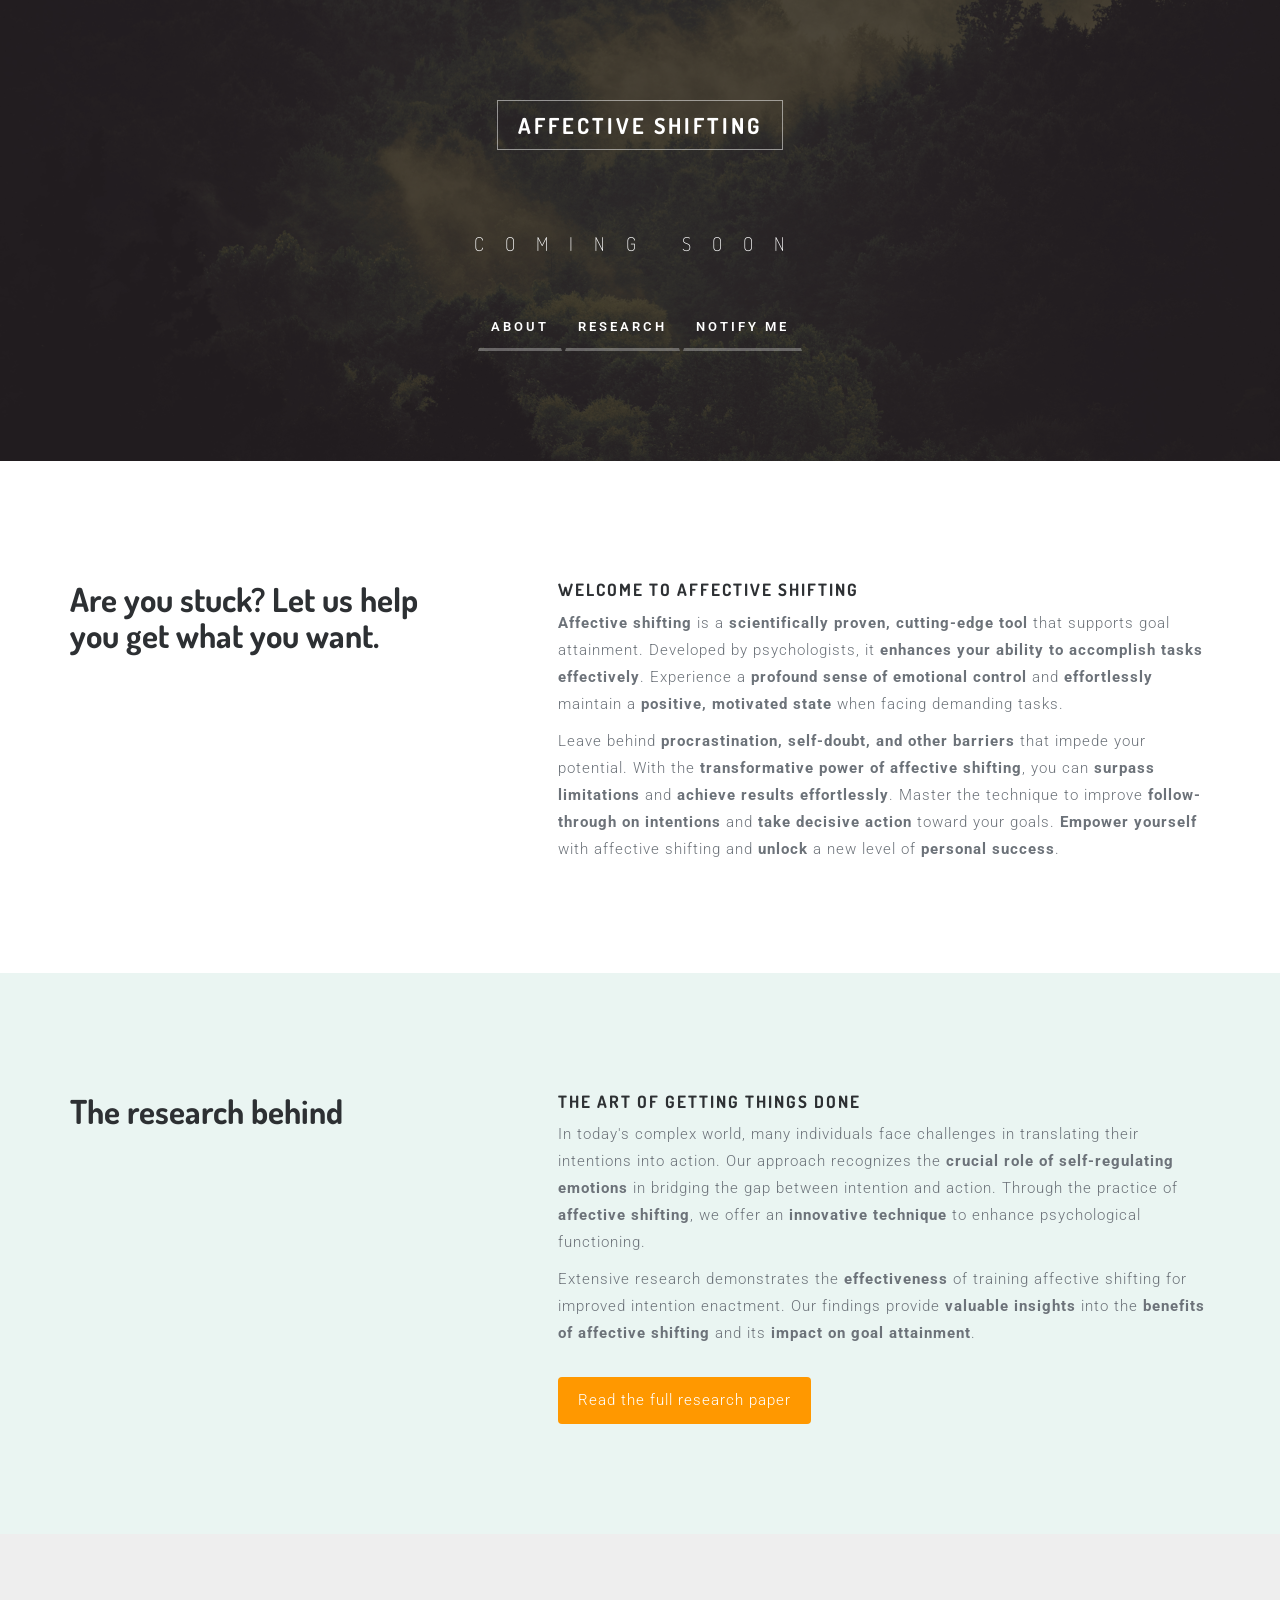
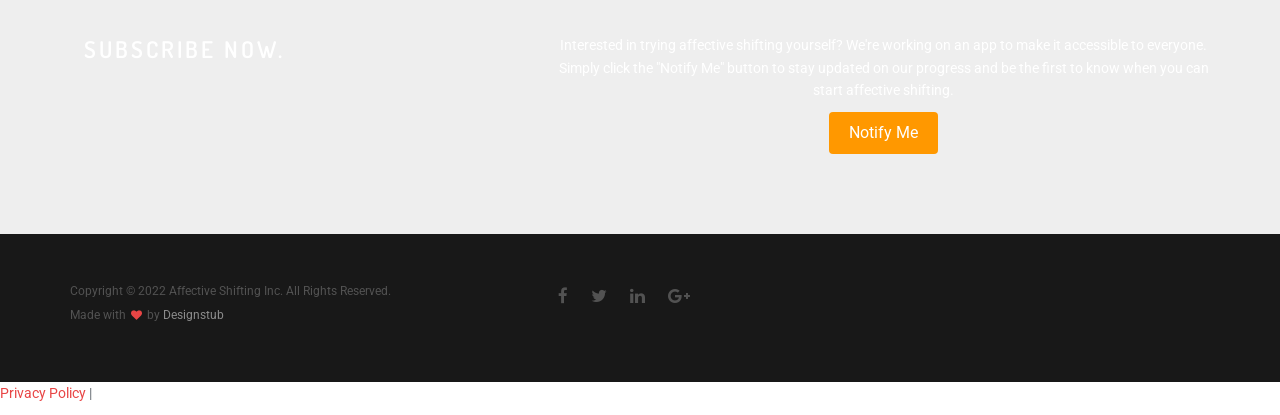
==== index.html @ 2317dc6c "privacy page + footer" ====
<!doctype html>
<!--[if lt IE 7]>      <html class="no-js lt-ie9 lt-ie8 lt-ie7" lang=""> <![endif]-->
<!--[if IE 7]>         <html class="no-js lt-ie9 lt-ie8" lang=""> <![endif]-->
<!--[if IE 8]>         <html class="no-js lt-ie9" lang=""> <![endif]-->
<!--[if gt IE 8]><!-->
<html class="no-js" lang="">
<!--<![endif]-->

<head>
<meta charset="utf-8">
<meta name="description" content="">
<meta name="viewport" content="width=device-width, initial-scale=1">
<title>Affective Shifting</title>
<link rel="stylesheet" href="css/bootstrap.min.css">
<link rel="stylesheet" href="css/main.css">
<link rel="stylesheet" href="css/responsive.css">
<link rel="stylesheet" href="https://maxcdn.bootstrapcdn.com/font-awesome/4.4.0/css/font-awesome.min.css">
</head>

<body>

<!--header section -->
<section class="banner" role="banner">
  <div class="banner-area"> 
    <!-- overlay -->
    <div class="banner-area-gradient"></div>
    <!-- overlay -->
    <div class="inner-bg">
      <div class="container">
        <div class="col-md-10 col-md-offset-1">
          <div class="banner-text text-center"> <a class="logo" href="#">Affective Shifting</a>
            <h1>Coming soon</h1>
            <br><br>
            <a href="#about" class="btn">About</a>
            <a href="#research" class="btn">research</a>
            <a href="#subscribes" class="btn">Notify me</a>
            
          </div>
        </div>
      </div>
    </div>
  </div>
</section>
<!--header section --> 
<!--intro section -->
<section id="about" class="section intro">
  <div class="container">
    <div class="row">
      <div class="col-md-4 col-sm-6">
        <div class="intro-content">
          <h1>Are you stuck? Let us help you get what you want.</h1>
        </div>
        
        <!-- intro --> 
      </div>
      <div class="col-md-7  col-md-offset-1 col-sm-6">
        <div class="intro-content">
          <p><h2>Welcome to Affective Shifting</h2></p>
          <p><b>Affective shifting</b> is a <b>scientifically proven, cutting-edge tool</b> that supports goal attainment. Developed by psychologists, it <b>enhances your ability to accomplish tasks effectively</b>. Experience a <b>profound sense of emotional control </b> and <b>effortlessly</b> maintain a <b>positive, motivated state</b> when facing demanding tasks. </p>
          <p> Leave behind <b>procrastination, self-doubt, and other barriers</b> that impede your potential. With the <b>transformative power of affective shifting</b>, you can <b>surpass limitations</b> and <b>achieve results effortlessly</b>. Master the technique to improve <b>follow-through on intentions</b> and <b>take decisive action</b> toward your goals. <b>Empower yourself</b> with affective shifting and <b>unlock </b>a new level of <b>personal success</b>. </p>
        </div>
        
        <!-- intro --> 
      </div>
    </div>
  </div>

</section>
<!--intro section --> 
<section id="research" class="section intro" style="background-color: #EAF5F2;">
  <div class="container">
    <div class="row">
      <div class="col-md-4 col-sm-6">
        <div class="intro-content">
          <h1>The research behind</h1>
        </div>
      </div>
      <div class="col-md-7 col-md-offset-1 col-sm-6">
        <div class="intro-content">
          <h2>The Art of Getting Things Done</h2>
          <p>In today's complex world, many individuals face challenges in translating their intentions into action. Our approach recognizes the <b>crucial role of self-regulating emotions</b> in bridging the gap between intention and action. Through the practice of <b>affective shifting</b>, we offer an <b>innovative technique</b> to enhance psychological functioning.</p>
          <p>Extensive research demonstrates the <b>effectiveness</b> of training affective shifting for improved intention enactment. Our findings provide <b>valuable insights</b> into the <b>benefits of affective shifting</b> and its <b>impact on goal attainment</b>.</p>
          <br>

          <style>
            .research-button {
              display: inline-block;
              padding: 10px 20px;
              background-color: #FF9800; /* Update to the desired button background color */
              color: white; /* Update to the desired button text color */
              text-decoration: none;
              border-radius: 4px; /* Add round corners */
              transition: background-color 0.3s ease;
            }
            .research-button:hover {
              background-color: #F57C00; /* Update to the desired button hover background color */
            }

          </style>
          <div class="research-image"></div>
          <p><a href="https://psycnet.apa.org/record/2022-89015-001" target="_blank" class="research-button">Read the full research paper</a></p>
        </div>
      </div>
    </div>
  </div>
</section>
<!--subscribe section --> 
<!--subscribe section -->
<!DOCTYPE html>
<html>
<head> 
  <title>My Website</title>
  <style>
    .notify-button {
      background-color: #FF9800;
      color: white;
      padding: 10px 20px;
      font-size: 16px;
      border: none;
      border-radius: 4px;
      cursor: pointer;
    }

    .notify-button:hover {
      background-color: #F57C00;
    }

    .subscribe-form {
      text-align: center;
      margin-top: 20px;
    }

    .subscribe-form p {
      color: white;
    }
  </style>
</head>
<body>
  <section id="subscribes" class="subscribe">
    <div class="container">
      <div class="row">
        <div class="col-sm-12 col-md-5 subscribe-title">
          <h2>Subscribe now.</h2>
        </div>

        <div class="col-sm-12 col-md-7 subscribe-form">
          <p>Interested in trying affective shifting yourself? We're working on an app to make it accessible to everyone. Simply click the "Notify Me" button to stay updated on our progress and be the first to know when you can start affective shifting.</p>
          <button id="notifyButton" class="notify-button">Notify Me</button>
        </div>
      </div>
    </div>
  </section>

  <script>
    document.getElementById("notifyButton").addEventListener("click", function() {
      var emailAddress = "affectiveshifting@gmail.com";
      var subject = "Notify Me";
      var body = "Yes, please notify me about updates on affective shifting!";

      var mailtoLink = "mailto:" + emailAddress + "?subject=" + encodeURIComponent(subject) + "&body=" + encodeURIComponent(body);
      window.location.href = mailtoLink;
    });
  </script>
</body>
</html>


      
        
        <!-- subscribe message -->
        <div id="mesaj"></div>
        <!-- subscribe message --> 
      </div>
      <!-- subscribe form --> 
    </div>
  </div>
<!-- Footer section -->
<footer class="footer">
  <div class="container">
    <div class="row">
      <div class="footer-col col-md-5">
        <p>Copyright © 2022 Affective Shifting Inc. All Rights Reserved.</p>
        <p> Made with <i class="fa fa-heart pulse"></i> by <a href="http://www.designstub.com/">Designstub</a></p>
      </div>
      <div class="footer-col col-md-7">
        <ul class="footer-share">
          <li><a href="#"><i class="fa fa-facebook"></i></a></li>
          <li><a href="#"><i class="fa fa-twitter"></i></a></li>
          <li><a href="#"><i class="fa fa-linkedin"></i></a></li>
          <li><a href="#"><i class="fa fa-google-plus"></i></a></li>
        </ul>
      </div>
    </div>
  </div>
  
  <!-- footer top --> 
  
</footer>
<!-- Footer section --> 
<p>
  <a href="privacy.html">Privacy Policy</a> |
  <!-- Other footer links -->
</p>

<!-- JS files--> 
<script src="https://ajax.googleapis.com/ajax/libs/jquery/1.11.3/jquery.min.js"></script> 
<script src="js/bootstrap.min.js"></script> 
<script src="js/jquery.backstretch.min.js"></script> 
<script src="js/jquery.countdown.js"></script> 
<script type="text/javascript" src="js/jquery.subscribe.js"></script> 
<script src="js/main.js"></script>
</body>
</html>
---- css/main.css ----
/* ------------------------------------------------------------------------------
	Template Name: Orly
	Author: Designstub
	Author URI: http://www.designstub.com
	License: GNU General Public License version 3.0
	License URI: http://www.gnu.org/licenses/gpl-3.0.html
	Version: 1.0

/* ------------------------------------------------------------------------------
	Typography
-------------------------------------------------------------------------------*/

@import url(http://fonts.googleapis.com/css?family=Dosis:300,400,500,600,700);
@import url(http://fonts.googleapis.com/css?family=Roboto:300,400,500,600,700);

p {
	font-size: 14px;
	line-height: 22.4px;
	color: #6c7279;
}
h1 {
	font-size: 65px;
	color: #2d3033;
}
h2 {
	font-size: 40px;
	color: #2d3033;
}
h3 {
	font-size: 28px;
	color: #2d3033;
	font-weight: 300;
}
h4 {
	font-size: 22px;
	color: #2d3033;
	font-weight: 400;
}
h5 {
	font-size: 14px;
	color: #2d3033;
	text-transform: uppercase;
	font-weight: 700;
}
.btn {
	color: #fff;
	font-size: 13px;
	font-weight: 600;
	border-bottom:3px solid rgba(255, 255, 255, 0.3);
	-moz-border-radius: 0px;
	-webkit-border-radius: 0px;
	border-radius: 0px;
	letter-spacing:3px;
	line-height:30px;
	display: inline-block;
	text-transform: uppercase;
}
.btn:hover, .btn:focus {
	color: #fff;
	border-bottom:3px solid rgba(229, 46, 46, 1);
}
.btn-large {
	padding: 15px 40px;
}
/* ------------------------------------------------------------------------------
	Global Styles
-------------------------------------------------------------------------------*/
a {
	color: #e84545;
}
a:hover, a:focus {
	text-decoration: none;
	-moz-transition: background-color, color, 0.3s;
	-o-transition: background-color, color, 0.3s;
	-webkit-transition: background-color, color, 0.3s;
	transition: background-color, color, 0.3s;
}
body {
	font-family: "Roboto", sans-serif;
	font-weight: 400;
	color: #6c7279;
}
ul, ol {
	margin: 0;
	padding: 0;
}
ul li {
	list-style: none;
}
.section {
	padding: 100px 0;
}
.no-padding {
	padding: 0;
}
 .no-gutter [class*=col-] {
 padding-right: 0;
 padding-left: 0;
}

/* ------------------------------------------------------------------------------
	Banner
-------------------------------------------------------------------------------*/

.logo {
	color: rgba(255, 255, 255, 1);
	font-family: "Dosis", sans-serif;
	font-weight: 700;
	font-size:22px;
	letter-spacing:3px;
	text-transform: uppercase;
	border:1px solid rgba(255, 255, 255, 0.5);
	padding:10px 20px;
}
.banner-area {
	position: relative;
}
.banner-area-gradient {
	position: absolute;
	top: 0;
	left: 0;
	width: 100%;
	height: 100%;
	opacity: 0.7;
	background: rgb(27,19,19);
}
.banner-text {
	padding-top: 12%;
	padding-bottom: 12%;
}
.banner-text h1 {
	margin-top:10%;
	color: #fff;
	font-family: "Dosis", sans-serif;
	font-weight: 100;
	letter-spacing:21px;
	font-size:19px;
	text-transform: uppercase;
}
.banner-text p {
	color: rgba(255, 255, 255, 0.5);
	font-size: 16px;
	font-weight: 300;
	line-height: 1.5;
	letter-spacing:3px;
	margin-bottom: 5%;
}

/* ------------------------------------------------------------------------------
	Countdown
-------------------------------------------------------------------------------*/

#countdown {
	padding:0;
	position:relative;
	margin-top:5%;
	margin-bottom:5%;
}
.item {
	display: inline-block;
	position: relative;
	text-align:center;
	margin:0 10px;
	padding:2%;
	text-transform:uppercase;
	font-size:13px;
	border-top:1px solid rgba(255, 255, 255, 0.1);
	border-bottom:1px solid rgba(255, 255, 255, 0.1);
}
.item p {
	font-family: "Dosis", sans-serif;
	text-align:center;
	margin:0;
	font-size:27px;
	padding:0;
}

/* ------------------------------------------------------------------------------
	Introduction
-------------------------------------------------------------------------------*/


  .intro-content {
	margin-top: 20px;
}
.intro h1 {
	font-family: "Dosis", sans-serif;
	font-size:33px;
	font-weight: 700;
}
.intro h2 {
	font-family: "Dosis", sans-serif;
	font-size:17px;
	font-weight: 700;
	letter-spacing:2px;
	text-transform:uppercase;
}
.intro p {
	font-size:15px;
	font-weight: 300;
	letter-spacing:1px;
	line-height:27px;
}

/* ------------------------------------------------------------------------------
	Subscribe
-------------------------------------------------------------------------------*/

	.subscribe {
	width: 100%;
	background-color: #eee;
	background-image: url('../images/backgrounds/parallax-bg.jpg');
	background-attachment: fixed;
	background-repeat: no-repeat;
	background-position: 50% 0;
	-webkit-background-size: cover;
	-moz-background-size: cover;
	-o-background-size: cover;
	background-size: cover;
	position: relative;
}
.subscribe >.container {
	padding-top: 80px;
	padding-bottom: 80px;
}
.subscribe-title h2 {
	font-family:"Dosis", sans-serif;
	font-weight: 600;
	font-size: 23px;
	color: #fff;
	letter-spacing:3px;
	margin:0 3%;
	line-height:70px;
	text-transform:uppercase;
}
.subscribe-form {
	margin-top: 6px;
}
.subscribe-form input[type=text] {
	width: 65%;
	height: 60px;
	display: block;
	padding: 0 20px;
	background-color: #fff;
	border: 1px solid #fff;
	-webkit-border-top-left-radius: 2px;
	-webkit-border-bottom-left-radius: 2px;
	-moz-border-radius-topleft: 2px;
	-moz-border-radius-bottomleft: 2px;
	border-top-left-radius: 2px;
	border-bottom-left-radius: 2px;
	line-height: 60px;
	letter-spacing:1px;
	font-size:15px;
	font-weight:300;
	float: left;
}
.subscribe-form input:focus {
	outline: 0;
}
.subscribe-form input[type=submit] {
	width: 35%;
	height: 60px;
	display: block;
	padding: 0 10px;
	background-color: #fc6e51;
	border: 1px solid #fc6e51;
	color: #fff;
	-webkit-border-top-right-radius: 2px;
	-webkit-border-bottom-right-radius: 2px;
	-moz-border-radius-topright: 2px;
	-moz-border-radius-bottomright: 2px;
	border-top-right-radius: 2px;
	border-bottom-right-radius: 2px;
	font-family: 'Open Sans', sans-serif;
	font-weight: 700;
	transition: all 0.125s ease-in-out 0s;
	-moz-transition: all 0.125s ease-in-out 0s;
	-webkit-transition: all 0.125s ease-in-out 0s;
	-o-transition: all 0.125s ease-in-out 0s;
	-ms-transition: all 0.125s ease-in-out 0s;
	float: right;
}
.subscribe-form input[type=submit]:hover {
	background-color: #e85a3d;
	border: 1px solid #e85a3d;
	color: #fff;
}

.error_message {
	color:#fc6e51;
	padding-bottom:15px;
	font-size:13px;
	line-height:30px;
}

#success_page {
	color:#9ce726;
	padding-bottom:10px;
	font-size:12px;
}
#success_page h3 {
	font-size:17px;
	font-weight:400px;
	color:#4ab217;
}
#success_page p {
	font-size:12px;
	font-weight:400px;
	color:#b3b3b3;
}
/* ------------------------------------------------------------------------------
	 Footer
-------------------------------------------------------------------------------*/
.footer {
	text-align: left;
	background-color: #181818;
	padding:50px 0 50px 0;
}


.footer h5 {
	color: #fff;
}
.footer h5 {
	margin-bottom: 20px;
}
.footer p {
	color: rgba(255, 255, 255, 0.25);
	font-size:12px;
	line-height:14px;
}
.footer a {
	color: rgba(255, 255, 255, 0.50);
}
.footer a:hover {
	color: #e84545;
}
.footer .footer-share {
	margin-top: 0;
}
.footer .footer-share li {
	display: inline-block;
	float: none;
}
.footer .footer-share a {
	border: none;
	font-size: 17px;
	letter-spacing:20px;
	color: rgba(255, 255, 255, 0.25);
}
.footer .fa-heart {
	color: #e84545;
	font-size: 11px;
	margin: 0 2px;
}
---- css/responsive.css ----
@media screen and (max-width: 1024px) {
}
@media screen and (max-width: 768px) {
 .banner-text {
 padding-top: 30%;
}
 .banner-text h1 {
 font-size: 42px;
}
 .banner-text p {
 font-size: 18px;
}
 .footer .footer-col {
 margin-bottom: 50px;
}
}
@media screen and (max-width: 640px) {
 .banner-text {
 padding-top: 35%;
}
}
@media screen and (max-width: 480px) {
 .banner-text {
 padding-top: 45%;
}
 .banner-text h1 {
 font-size: 32px;
}
 .item {
 width:70%;
}
}
@media screen and (max-width: 320px) {
 .banner-text {
 padding-top: 55%;
}
 .item {
 width:70%;
}
}
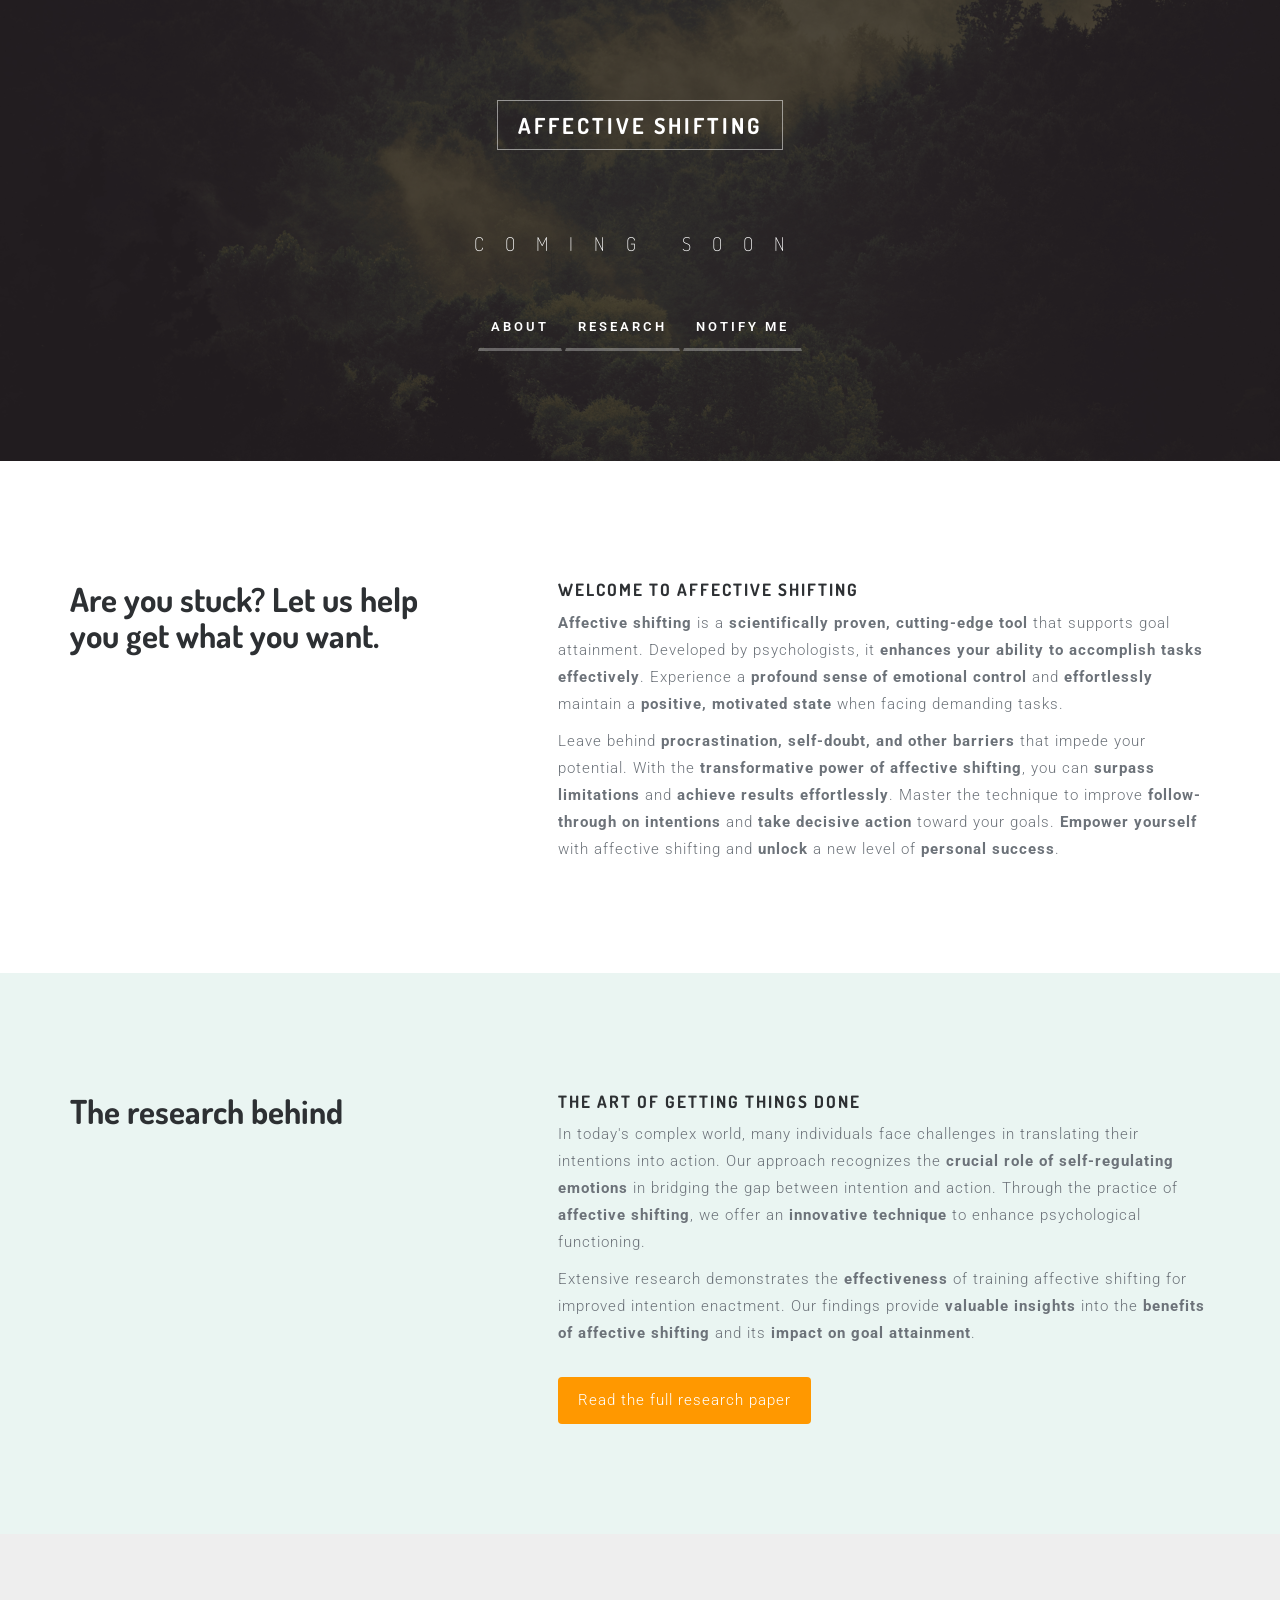
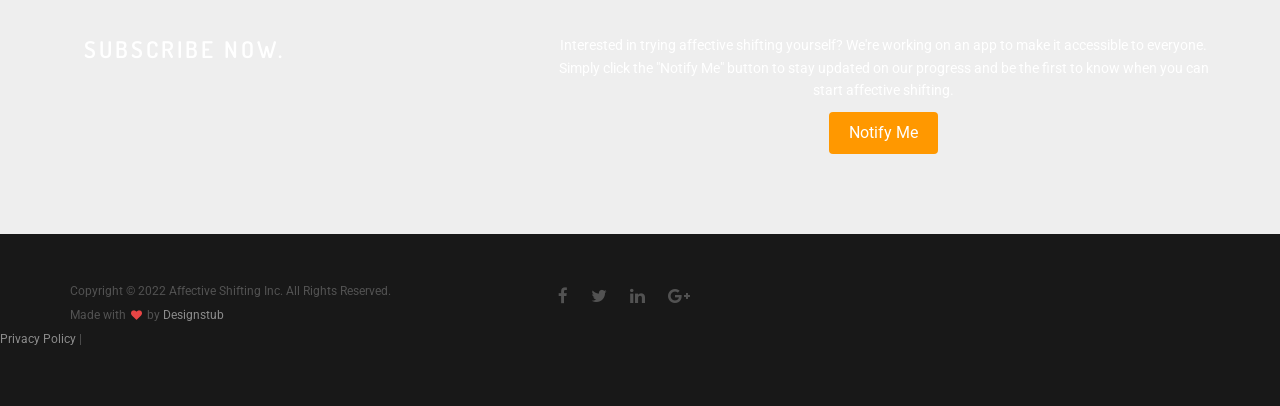
==== commit 55bed10e: "Footer section" ====
--- a/index.html
+++ b/index.html
@@ -192,15 +192,16 @@
       </div>
     </div>
   </div>
-  
+  <!-- Footer section --> 
+<p>
+  <a href="privacy.html">Privacy Policy</a> |
+  <!-- Other footer links -->
+</p>
   <!-- footer top --> 
   
 </footer>
 <!-- Footer section --> 
-<p>
-  <a href="privacy.html">Privacy Policy</a> |
-  <!-- Other footer links -->
-</p>
+
 
 <!-- JS files--> 
 <script src="https://ajax.googleapis.com/ajax/libs/jquery/1.11.3/jquery.min.js"></script> 
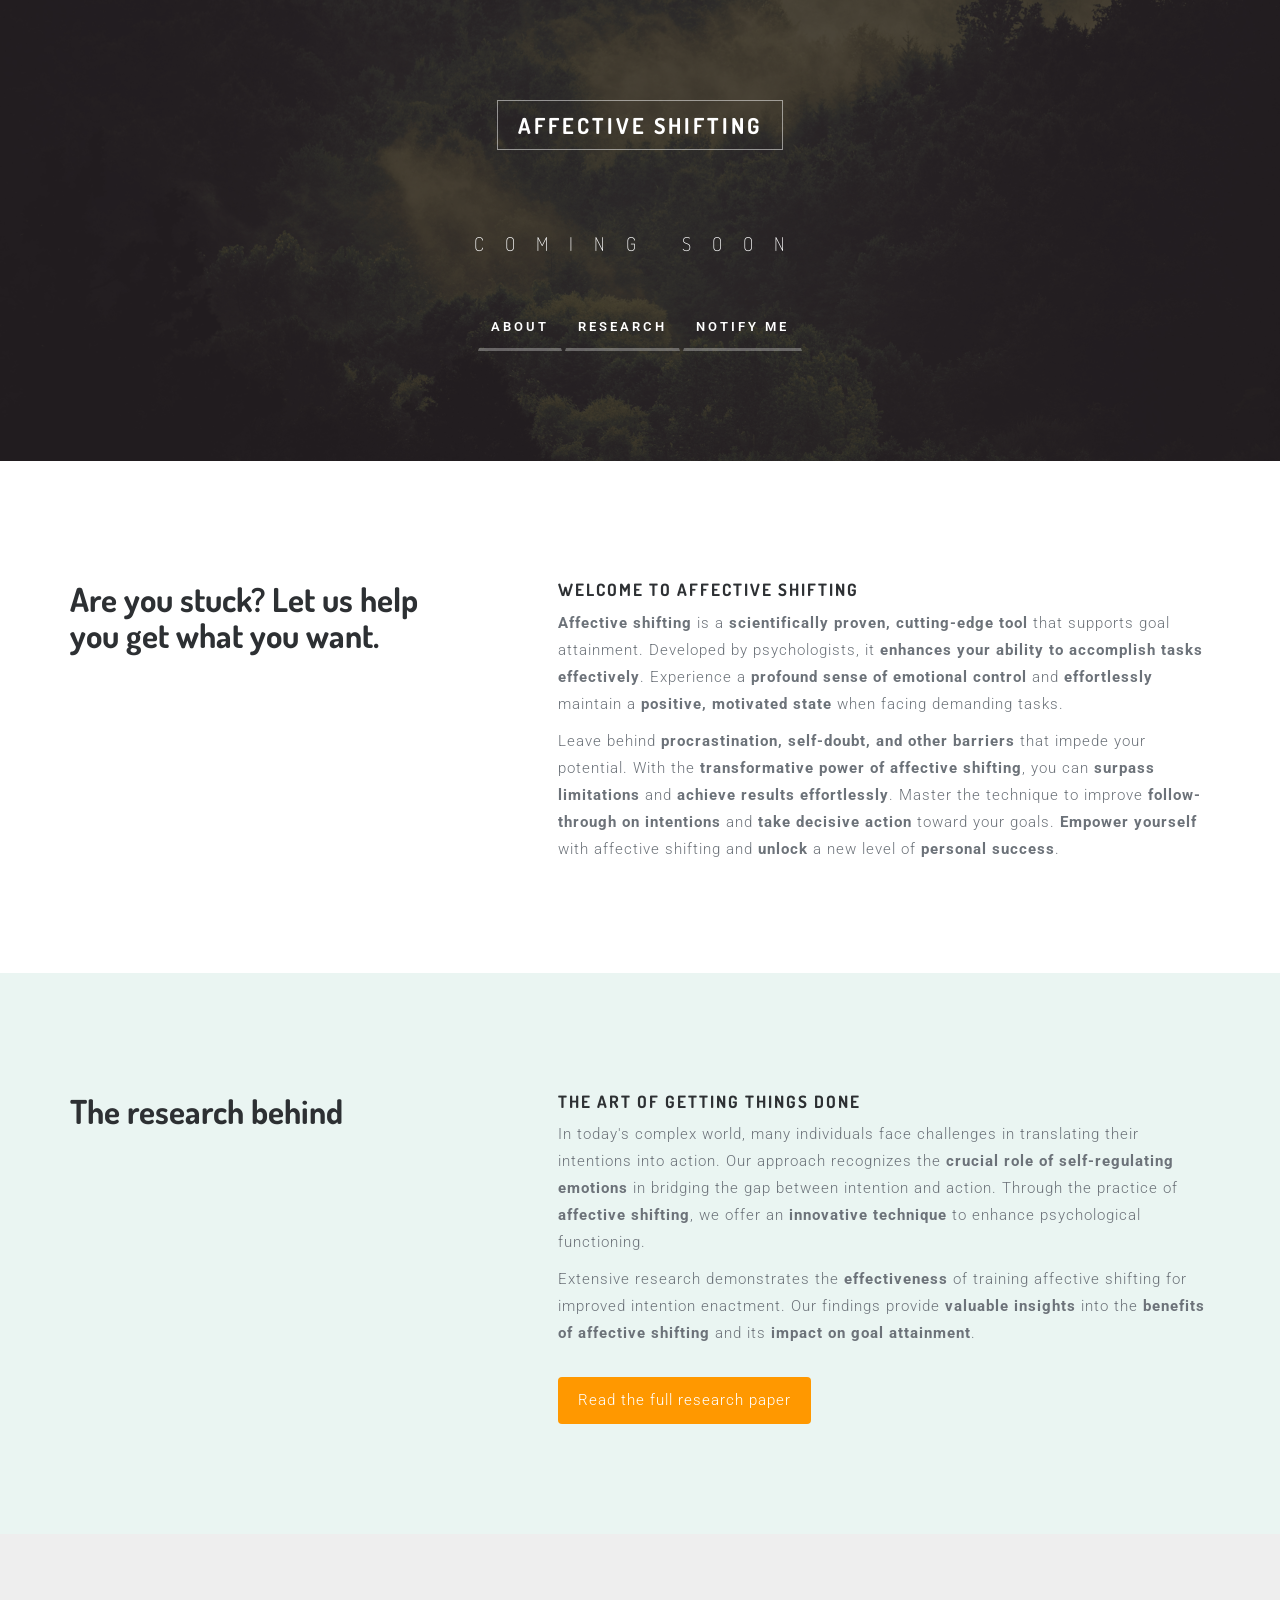
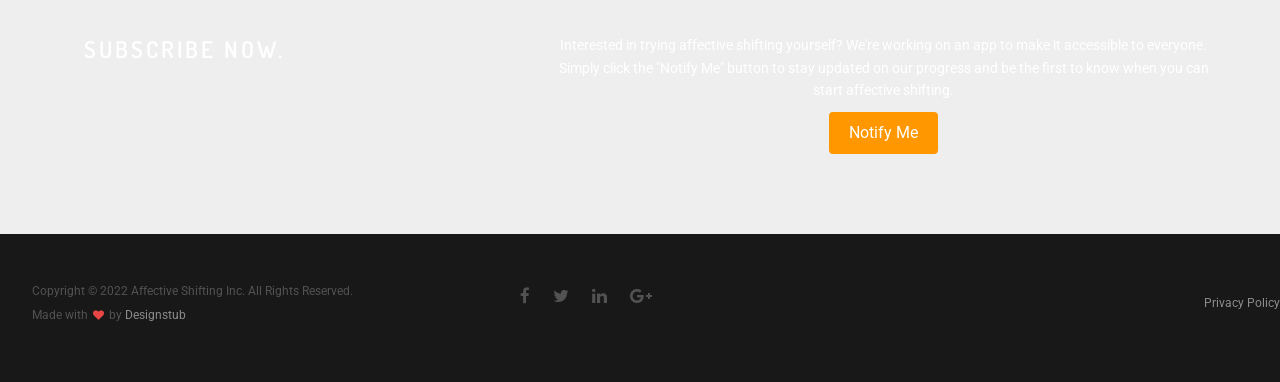
==== commit ce750bbc: "footer style" ====
--- a/index.html
+++ b/index.html
@@ -186,15 +186,28 @@
         <ul class="footer-share">
           <li><a href="#"><i class="fa fa-facebook"></i></a></li>
           <li><a href="#"><i class="fa fa-twitter"></i></a></li>
-          <li><a href="#"><i class="fa fa-linkedin"></i></a></li>
+          <li><a href="https://www.linkedin.com/in/dr-kfriederichs707/?locale=en_US"><i class="fa fa-linkedin"></i></a></li>
           <li><a href="#"><i class="fa fa-google-plus"></i></a></li>
         </ul>
       </div>
     </div>
   </div>
   <!-- Footer section --> 
+    <style>
+      /* Other CSS styles */
+      
+      footer {
+        display: flex;
+        justify-content: space-between;
+        align-items: center;
+      }
+      
+      .privacy-link {
+        margin-left: auto;
+      }
+    </style>
 <p>
-  <a href="privacy.html">Privacy Policy</a> |
+  <a href="privacy.html">Privacy Policy</a>
   <!-- Other footer links -->
 </p>
   <!-- footer top --> 
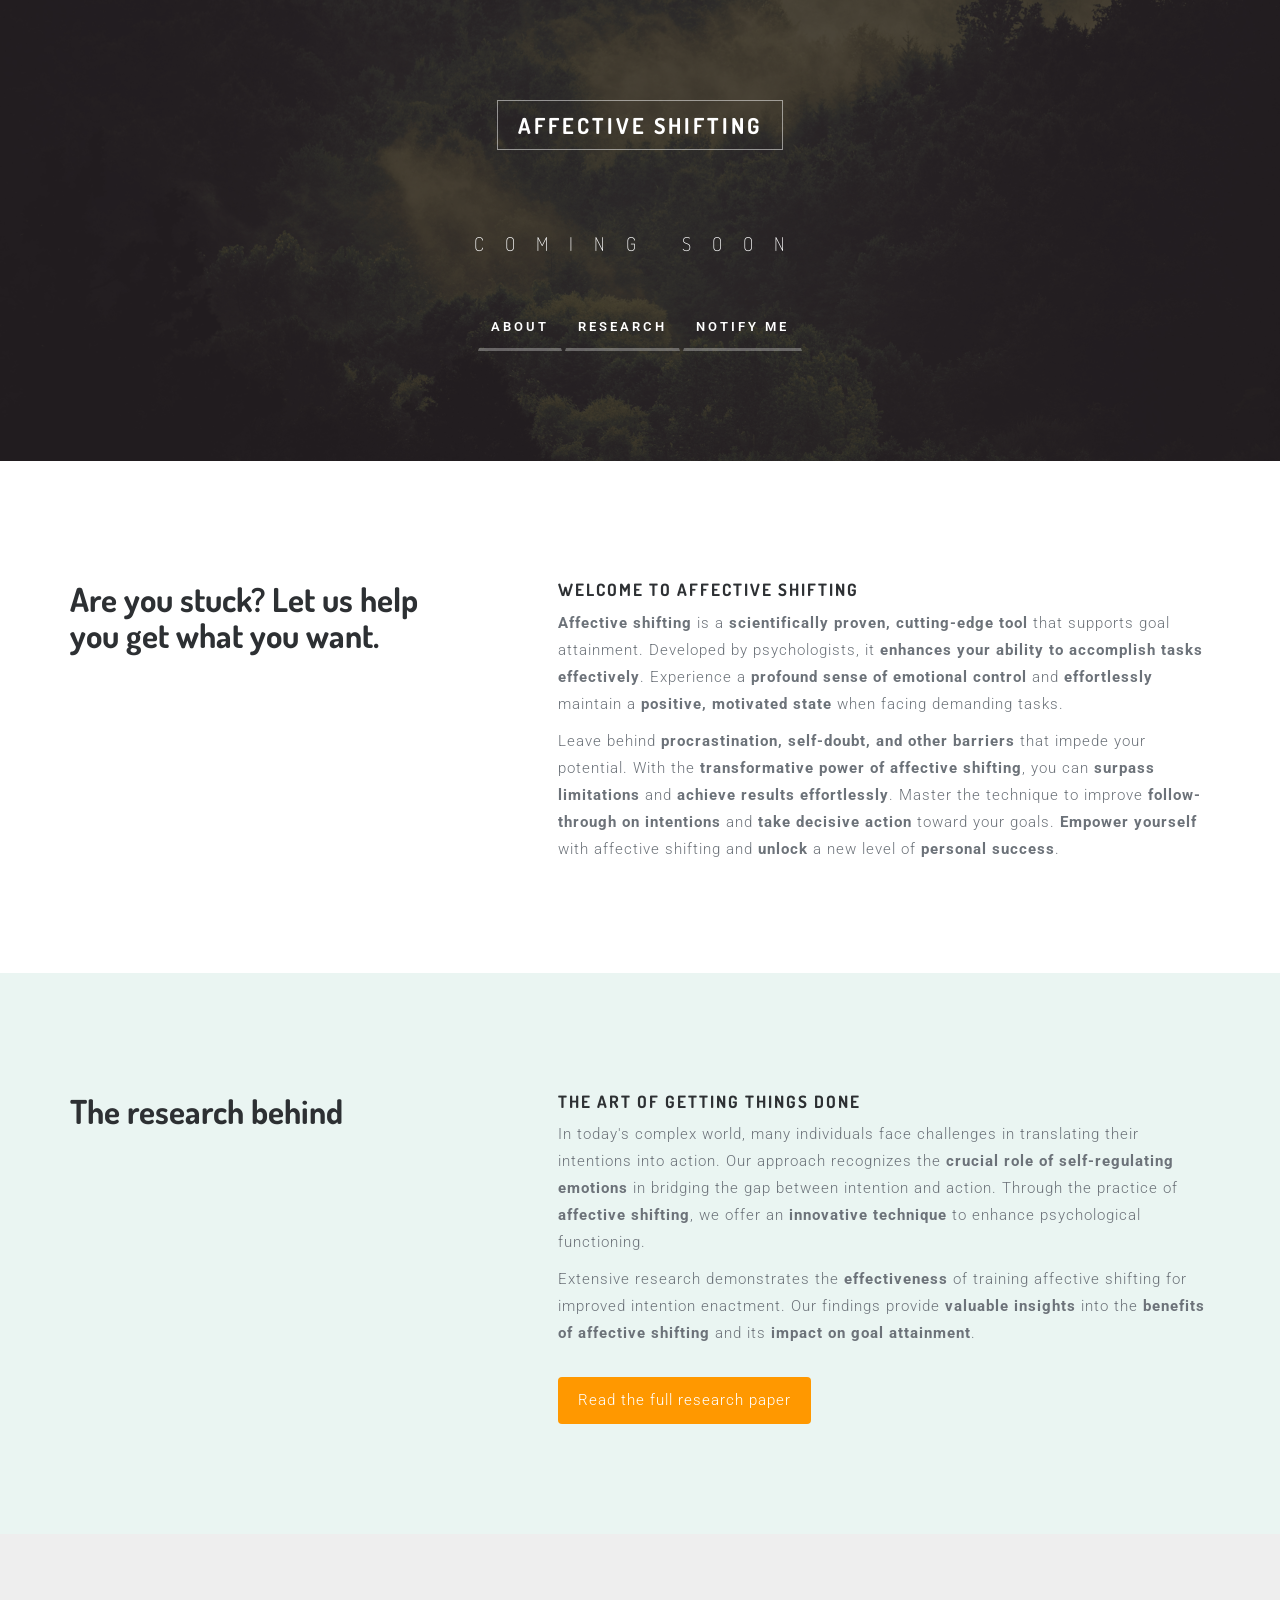
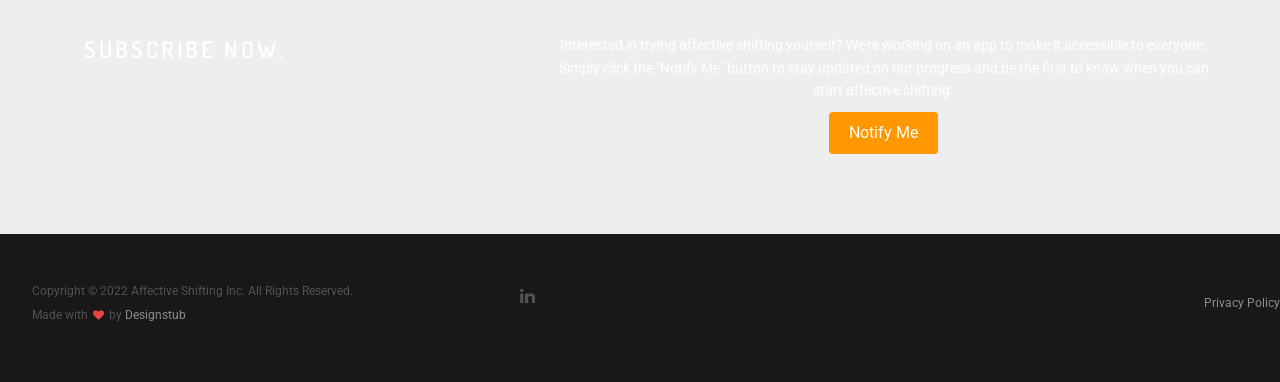
==== commit 6d855bce: "deleted google/facebook/twitter" ====
--- a/index.html
+++ b/index.html
@@ -184,10 +184,7 @@
       </div>
       <div class="footer-col col-md-7">
         <ul class="footer-share">
-          <li><a href="#"><i class="fa fa-facebook"></i></a></li>
-          <li><a href="#"><i class="fa fa-twitter"></i></a></li>
-          <li><a href="https://www.linkedin.com/in/dr-kfriederichs707/?locale=en_US"><i class="fa fa-linkedin"></i></a></li>
-          <li><a href="#"><i class="fa fa-google-plus"></i></a></li>
+          <li><a href="https://www.linkedin.com/in/dr-kfriederichs707/?locale=en_US"target="_blank"><i class="fa fa-linkedin"></i></a></li>
         </ul>
       </div>
     </div>
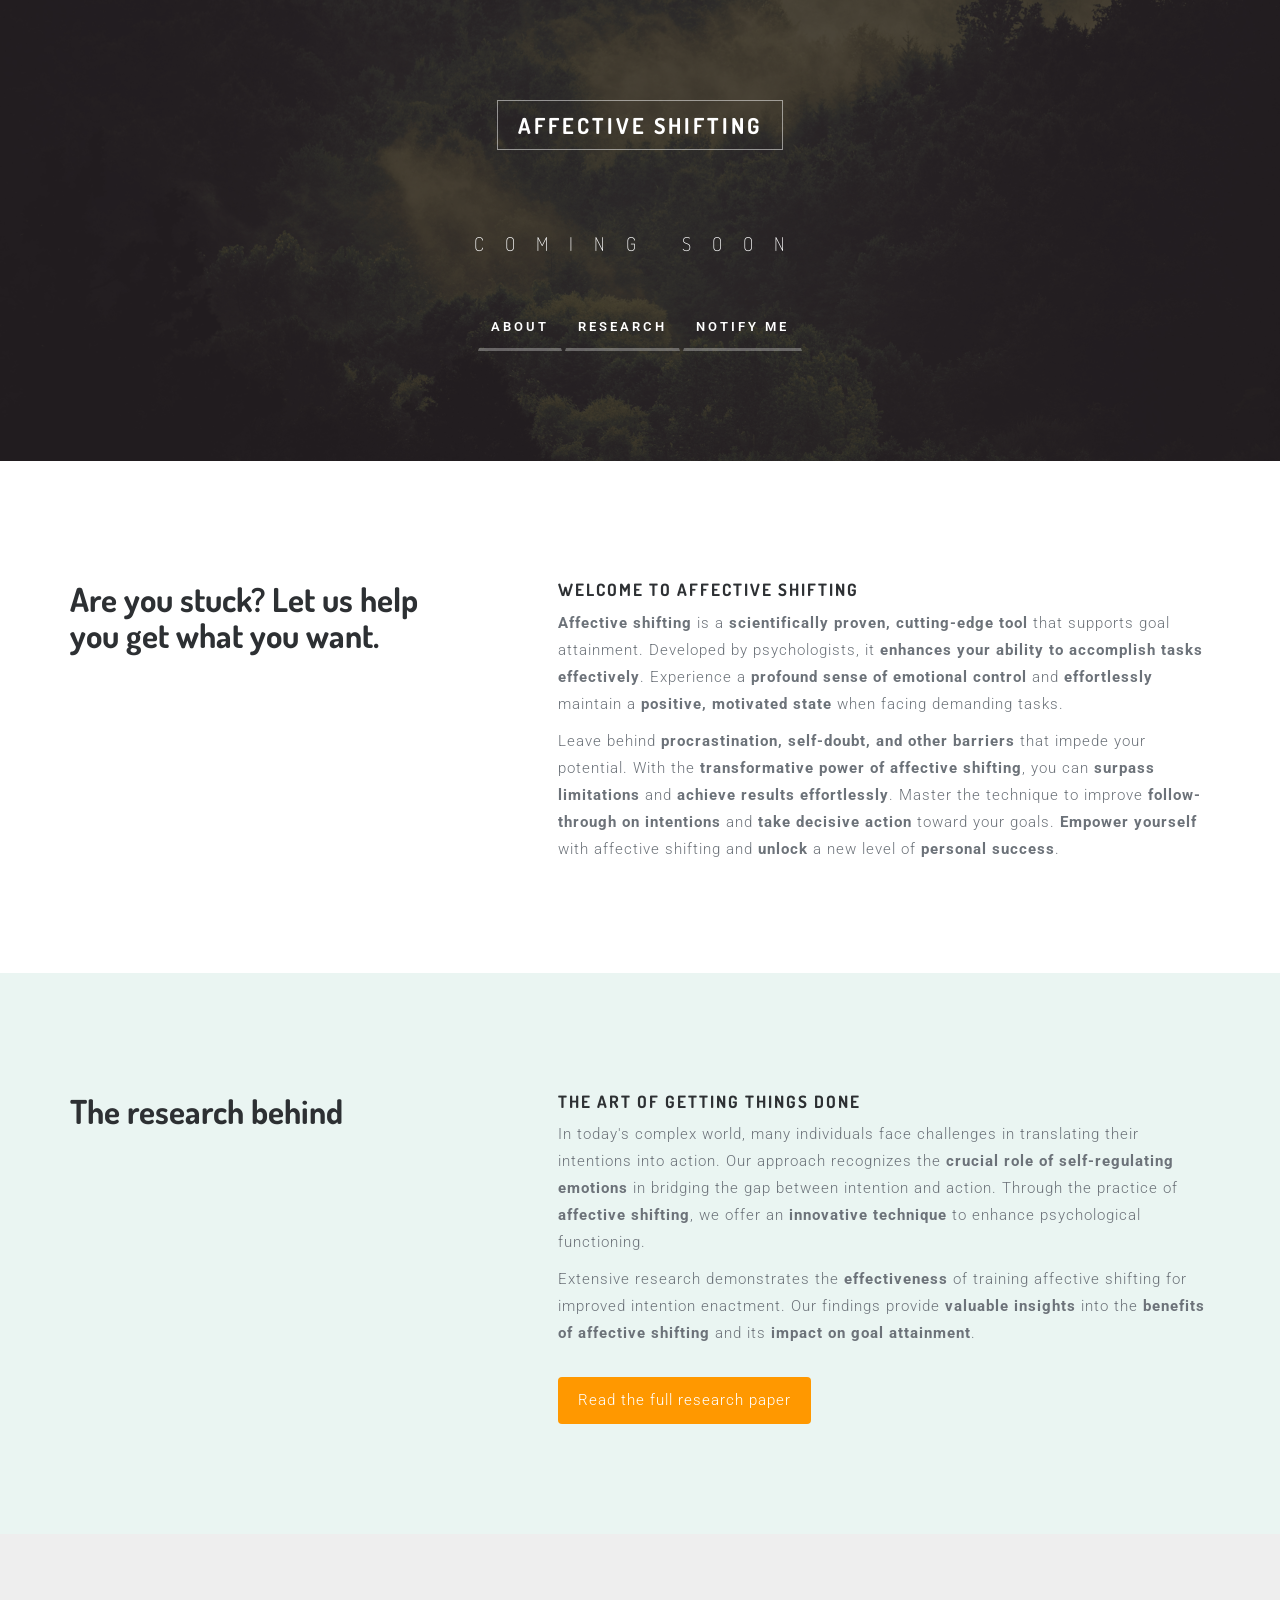
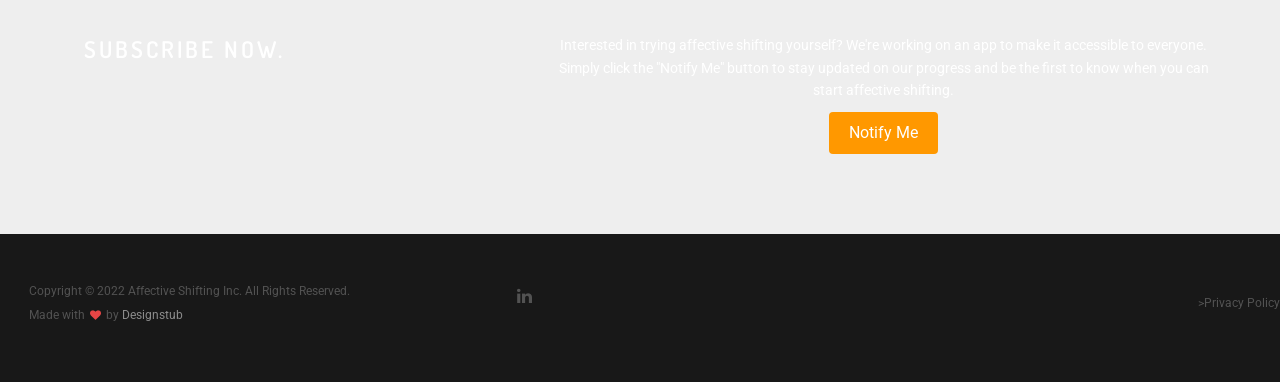
==== commit d4de445c: "Privacy policy new window" ====
--- a/index.html
+++ b/index.html
@@ -204,7 +204,7 @@
       }
     </style>
 <p>
-  <a href="privacy.html">Privacy Policy</a>
+  <a href="privacy.html"target="_blank"></a>>Privacy Policy</a>
   <!-- Other footer links -->
 </p>
   <!-- footer top --> 
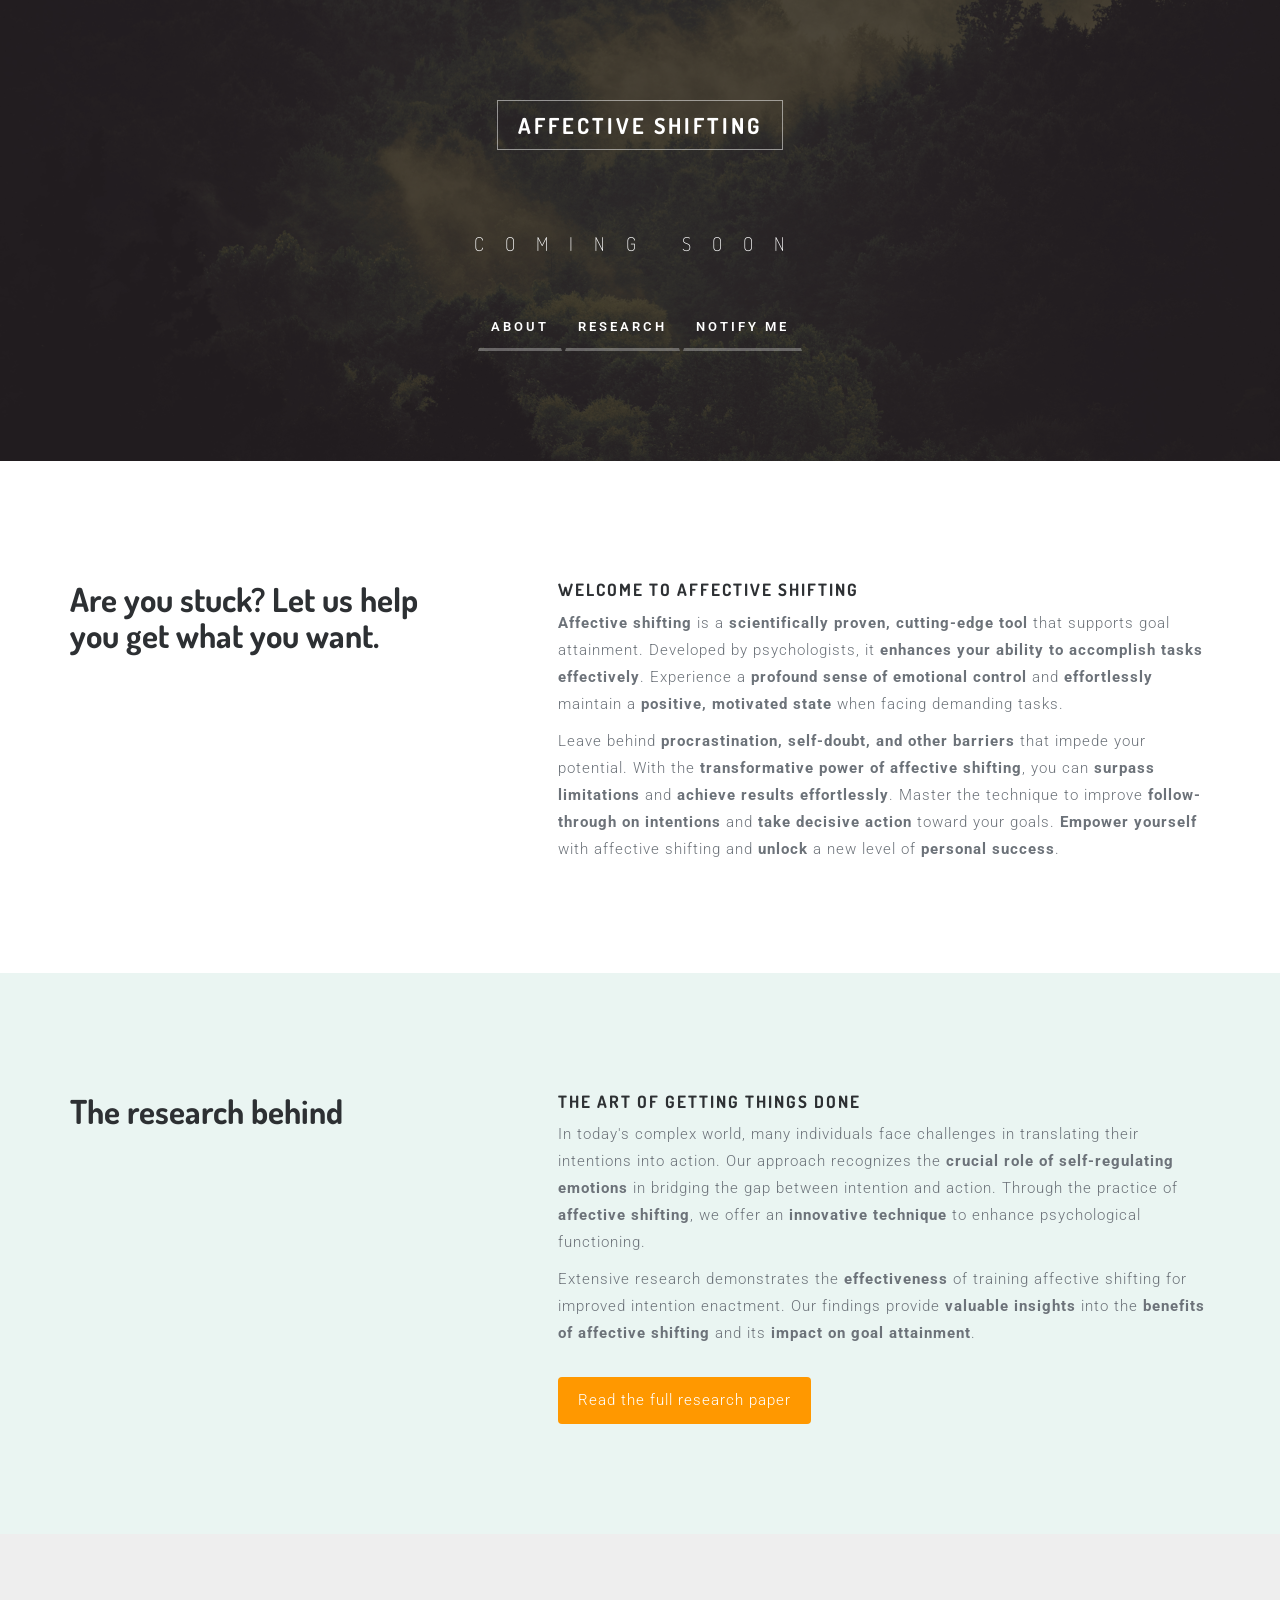
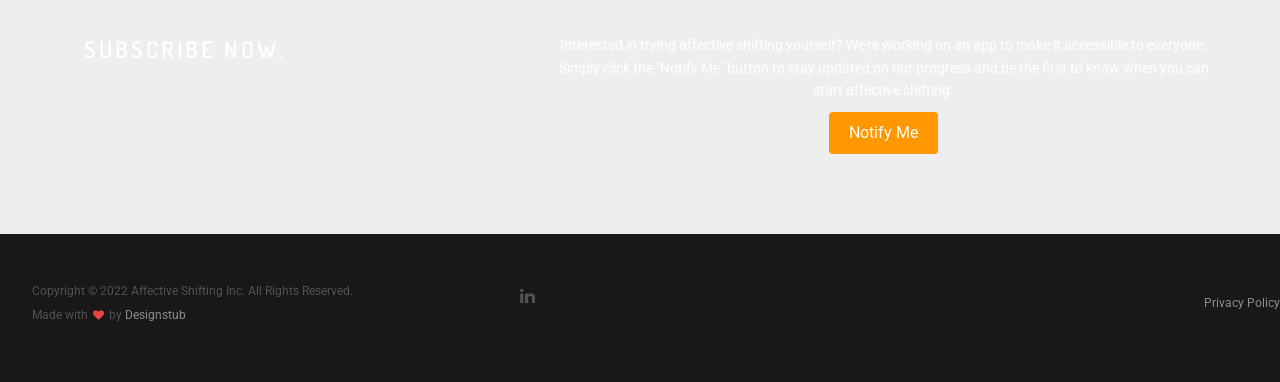
==== commit aa960dfa: "update privacy policy in new link" ====
--- a/index.html
+++ b/index.html
@@ -204,7 +204,7 @@
       }
     </style>
 <p>
-  <a href="privacy.html"target="_blank"></a>>Privacy Policy</a>
+  <a href="privacy.html" target="_blank">Privacy Policy</a>
   <!-- Other footer links -->
 </p>
   <!-- footer top --> 
